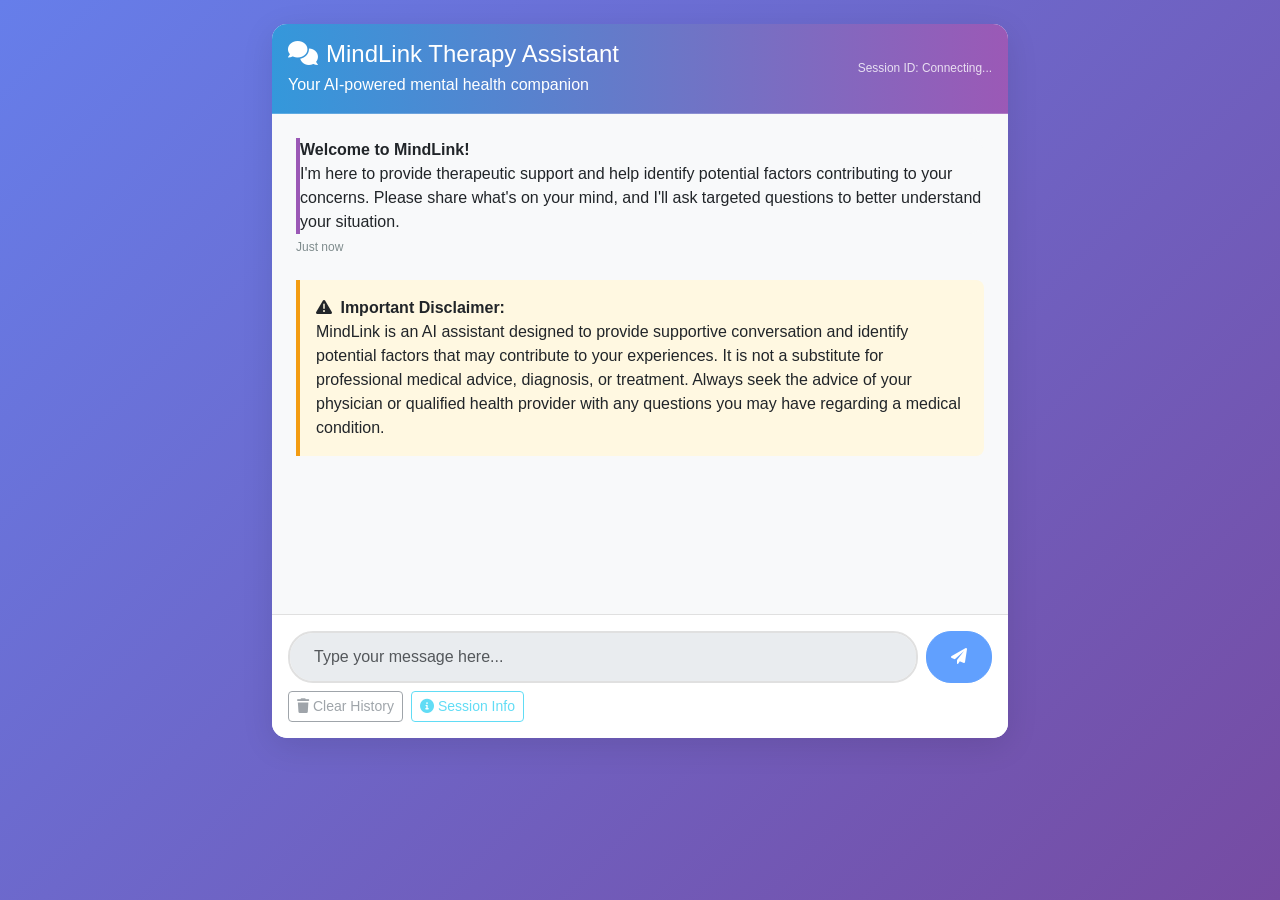
==== templates/index.html @ 936997ef "Created a Web Interface for the chatbot" ====
<!DOCTYPE html>
<html lang="en">
<head>
    <meta charset="UTF-8">
    <meta name="viewport" content="width=device-width, initial-scale=1.0">
    <title>MindLink - Tri-Model Therapy Assistant</title>
    <link href="https://cdn.jsdelivr.net/npm/bootstrap@5.3.0/dist/css/bootstrap.min.css" rel="stylesheet">
    <link rel="stylesheet" href="https://cdnjs.cloudflare.com/ajax/libs/font-awesome/6.0.0/css/all.min.css">
    <style>
        :root {
            --primary-color: #3498db;
            --secondary-color: #2c3e50;
            --accent-color: #9b59b6;
            --light-bg: #f8f9fa;
            --dark-text: #2c3e50;
            --success-color: #27ae60;
            --warning-color: #f39c12;
            --danger-color: #e74c3c;
        }
        
        body {
            background: linear-gradient(135deg, #667eea 0%, #764ba2 100%);
            min-height: 100vh;
            font-family: 'Segoe UI', Tahoma, Geneva, Verdana, sans-serif;
        }
        
        .chat-container {
            background: rgba(255, 255, 255, 0.95);
            backdrop-filter: blur(10px);
            border-radius: 15px;
            box-shadow: 0 8px 32px rgba(0, 0, 0, 0.1);
            overflow: hidden;
        }
        
        .chat-header {
            background: linear-gradient(90deg, var(--primary-color), var(--accent-color));
            color: white;
            padding: 1rem;
            border-bottom: 1px solid rgba(255, 255, 255, 0.2);
        }
        
        .chat-messages {
            height: 500px;
            overflow-y: auto;
            padding: 1.5rem;
            background: var(--light-bg);
        }
        
        .message {
            margin-bottom: 1.5rem;
            animation: fadeIn 0.3s ease-in;
        }
        
        @keyframes fadeIn {
            from { opacity: 0; transform: translateY(10px); }
            to { opacity: 1; transform: translateY(0); }
        }
        
        .user-message {
            text-align: right;
        }
        
        .user-message .message-content {
            background: var(--primary-color);
            color: white;
            border-radius: 15px 15px 0 15px;
            display: inline-block;
            max-width: 80%;
        }
        
        .bot-message .message-content {
            background: white;
            border: 1px solid #e0e0e0;
            border-radius: 15px 15px 15px 0;
            display: inline-block;
            max-width: 80%;
        }
        
        .system-message .message-content {
            background: var(--light-bg);
            border-left: 4px solid var(--accent-color);
            border-radius: 0 15px 15px 0;
        }
        
        .typing-indicator {
            display: none;
            background: white;
            border: 1px solid #e0e0e0;
            border-radius: 15px 15px 15px 0;
            padding: 1rem;
            margin-bottom: 1rem;
            width: fit-content;
        }
        
        .typing-dots {
            display: flex;
            align-items: center;
        }
        
        .typing-dot {
            width: 8px;
            height: 8px;
            background: var(--primary-color);
            border-radius: 50%;
            margin: 0 2px;
            animation: bounce 1.5s infinite;
        }
        
        .typing-dot:nth-child(2) {
            animation-delay: 0.2s;
        }
        
        .typing-dot:nth-child(3) {
            animation-delay: 0.4s;
        }
        
        @keyframes bounce {
            0%, 100% { transform: translateY(0); }
            50% { transform: translateY(-5px); }
        }
        
        .input-area {
            padding: 1rem;
            border-top: 1px solid #e0e0e0;
            background: white;
        }
        
        .message-input {
            border: 2px solid #e0e0e0;
            border-radius: 25px;
            padding: 0.75rem 1.5rem;
            transition: border-color 0.3s ease;
        }
        
        .message-input:focus {
            border-color: var(--primary-color);
            box-shadow: 0 0 0 3px rgba(52, 152, 219, 0.1);
        }
        
        .send-button {
            border-radius: 25px;
            padding: 0.75rem 1.5rem;
            transition: all 0.3s ease;
        }
        
        .session-info {
            font-size: 0.85rem;
            color: rgba(255, 255, 255, 0.8);
        }
        
        .timestamp {
            font-size: 0.75rem;
            color: #7f8c8d;
            margin-top: 0.25rem;
        }
        
        .disclaimer {
            background: #fff8e1;
            border-left: 4px solid var(--warning-color);
            padding: 1rem;
            margin: 1rem 0;
            border-radius: 0 8px 8px 0;
        }
        
        .safety-alert {
            background: #ffebee;
            border-left: 4px solid var(--danger-color);
            padding: 1rem;
            margin: 1rem 0;
            border-radius: 0 8px 8px 0;
        }
        
        .action-buttons {
            display: flex;
            gap: 0.5rem;
        }
        
        @media (max-width: 768px) {
            .chat-messages {
                height: 400px;
            }
            
            .message-content {
                max-width: 90% !important;
            }
        }
    </style>
</head>
<body>
    <div class="container py-4">
        <div class="row justify-content-center">
            <div class="col-lg-8 col-md-10">
                <div class="chat-container">
                    <!-- Chat Header -->
                    <div class="chat-header">
                        <div class="d-flex justify-content-between align-items-center">
                            <div>
                                <h4 class="mb-1"><i class="fas fa-comments me-2"></i>MindLink Therapy Assistant</h4>
                                <p class="mb-0">Your AI-powered mental health companion</p>
                            </div>
                            <div class="session-info">
                                <small>Session ID: <span id="session-id">Connecting...</span></small>
                            </div>
                        </div>
                    </div>
                    
                    <!-- Chat Messages -->
                    <div class="chat-messages" id="chat-messages">
                        <div class="message system-message">
                            <div class="message-content">
                                <strong>Welcome to MindLink!</strong>
                                <p class="mb-0">I'm here to provide therapeutic support and help identify potential factors contributing to your concerns. Please share what's on your mind, and I'll ask targeted questions to better understand your situation.</p>
                            </div>
                            <div class="timestamp">Just now</div>
                        </div>
                        
                        <div class="disclaimer">
                            <strong><i class="fas fa-exclamation-triangle me-1"></i> Important Disclaimer:</strong>
                            <p class="mb-0">MindLink is an AI assistant designed to provide supportive conversation and identify potential factors that may contribute to your experiences. It is not a substitute for professional medical advice, diagnosis, or treatment. Always seek the advice of your physician or qualified health provider with any questions you may have regarding a medical condition.</p>
                        </div>
                    </div>
                    
                    <!-- Typing Indicator -->
                    <div class="typing-indicator" id="typing-indicator">
                        <div class="typing-dots">
                            <div class="typing-dot"></div>
                            <div class="typing-dot"></div>
                            <div class="typing-dot"></div>
                        </div>
                    </div>
                    
                    <!-- Input Area -->
                    <div class="input-area">
                        <div class="d-flex gap-2">
                            <input type="text" class="form-control message-input" id="message-input" placeholder="Type your message here..." disabled>
                            <button class="btn btn-primary send-button" id="send-button" disabled>
                                <i class="fas fa-paper-plane"></i>
                            </button>
                        </div>
                        
                        <!-- Action Buttons -->
                        <div class="action-buttons mt-2">
                            <button class="btn btn-sm btn-outline-secondary" id="clear-history" disabled>
                                <i class="fas fa-trash me-1"></i>Clear History
                            </button>
                            <button class="btn btn-sm btn-outline-info" id="session-info" disabled>
                                <i class="fas fa-info-circle me-1"></i>Session Info
                            </button>
                        </div>
                    </div>
                </div>
            </div>
        </div>
    </div>

    <script src="https://cdn.socket.io/4.0.0/socket.io.min.js"></script>
    <script src="https://cdn.jsdelivr.net/npm/bootstrap@5.3.0/dist/js/bootstrap.bundle.min.js"></script>
    <script>
        class MindLinkChat {
            constructor() {
                this.socket = null;
                this.sessionId = null;
                this.isConnected = false;
                
                this.initializeSocket();
                this.bindEvents();
            }
            
            initializeSocket() {
                this.socket = io();
                
                this.socket.on('connect', () => {
                    console.log('Connected to server');
                    this.isConnected = true;
                });
                
                this.socket.on('session_created', (data) => {
                    this.sessionId = data.session_id;
                    document.getElementById('session-id').textContent = this.sessionId.substring(0, 8) + '...';
                    this.enableInput();
                    this.addMessage('system', 'Connection established. You can now start chatting.');
                });
                
                this.socket.on('message_response', (data) => {
                    this.hideTyping();
                    
                    if (data.risk_assessment && data.risk_assessment.is_emergency) {
                        this.addMessage('safety', data.risk_assessment.message || 'Please seek immediate medical attention if you are in crisis.');
                    }
                    
                    this.addMessage('bot', data.response);
                });
                
                this.socket.on('typing_start', () => {
                    this.showTyping();
                });
                
                this.socket.on('typing_end', () => {
                    this.hideTyping();
                });
                
                this.socket.on('error', (data) => {
                    this.hideTyping();
                    this.addMessage('system', 'Error: ' + data.message);
                });
                
                this.socket.on('disconnect', () => {
                    this.isConnected = false;
                    this.disableInput();
                    this.addMessage('system', 'Disconnected from server. Please refresh the page to reconnect.');
                });
            }
            
            bindEvents() {
                const messageInput = document.getElementById('message-input');
                const sendButton = document.getElementById('send-button');
                const clearHistoryButton = document.getElementById('clear-history');
                const sessionInfoButton = document.getElementById('session-info');
                
                // Send message on Enter key
                messageInput.addEventListener('keypress', (e) => {
                    if (e.key === 'Enter') {
                        this.sendMessage();
                    }
                });
                
                // Send message on button click
                sendButton.addEventListener('click', () => {
                    this.sendMessage();
                });
                
                // Clear history
                clearHistoryButton.addEventListener('click', () => {
                    if (confirm('Are you sure you want to clear the conversation history?')) {
                        this.socket.emit('clear_history', { session_id: this.sessionId });
                        document.getElementById('chat-messages').innerHTML = '';
                        this.addWelcomeMessage();
                    }
                });
                
                // Session info
                sessionInfoButton.addEventListener('click', () => {
                    this.addMessage('system', `Session ID: ${this.sessionId}`);
                });
            }
            
            sendMessage() {
                const messageInput = document.getElementById('message-input');
                const message = messageInput.value.trim();
                
                if (!message || !this.isConnected || !this.sessionId) {
                    return;
                }
                
                this.addMessage('user', message);
                messageInput.value = '';
                
                this.socket.emit('send_message', {
                    session_id: this.sessionId,
                    message: message
                });
            }
            
            addMessage(type, content) {
                const chatMessages = document.getElementById('chat-messages');
                const messageDiv = document.createElement('div');
                messageDiv.className = `message ${type}-message`;
                
                const timestamp = new Date().toLocaleTimeString([], { hour: '2-digit', minute: '2-digit' });
                
                let messageContent = '';
                if (type === 'user') {
                    messageContent = `
                        <div class="message-content">
                            ${this.escapeHtml(content)}
                        </div>
                        <div class="timestamp text-end">${timestamp}</div>
                    `;
                } else if (type === 'bot') {
                    messageContent = `
                        <div class="message-content">
                            ${this.formatBotMessage(content)}
                        </div>
                        <div class="timestamp">${timestamp}</div>
                    `;
                } else if (type === 'system') {
                    messageContent = `
                        <div class="message-content">
                            <strong>System:</strong> ${this.escapeHtml(content)}
                        </div>
                        <div class="timestamp">${timestamp}</div>
                    `;
                } else if (type === 'safety') {
                    messageContent = `
                        <div class="safety-alert">
                            <strong><i class="fas fa-exclamation-triangle me-1"></i> Safety Alert:</strong>
                            ${this.escapeHtml(content)}
                        </div>
                        <div class="timestamp">${timestamp}</div>
                    `;
                }
                
                messageDiv.innerHTML = messageContent;
                chatMessages.appendChild(messageDiv);
                
                // Scroll to bottom
                chatMessages.scrollTop = chatMessages.scrollHeight;
            }
            
            addWelcomeMessage() {
                const welcomeMessage = `
                    <div class="message system-message">
                        <div class="message-content">
                            <strong>Welcome to MindLink!</strong>
                            <p class="mb-0">I'm here to provide therapeutic support and help identify potential factors contributing to your concerns. Please share what's on your mind, and I'll ask targeted questions to better understand your situation.</p>
                        </div>
                        <div class="timestamp">Just now</div>
                    </div>
                    
                    <div class="disclaimer">
                        <strong><i class="fas fa-exclamation-triangle me-1"></i> Important Disclaimer:</strong>
                        <p class="mb-0">MindLink is an AI assistant designed to provide supportive conversation and identify potential factors that may contribute to your experiences. It is not a substitute for professional medical advice, diagnosis, or treatment. Always seek the advice of your physician or qualified health provider with any questions you may have regarding a medical condition.</p>
                    </div>
                `;
                document.getElementById('chat-messages').innerHTML = welcomeMessage;
            }
            
            formatBotMessage(content) {
                // Convert line breaks to paragraphs
                return content.replace(/\n\n/g, '</p><p>').replace(/\n/g, '<br>');
            }
            
            escapeHtml(text) {
                const div = document.createElement('div');
                div.textContent = text;
                return div.innerHTML;
            }
            
            showTyping() {
                document.getElementById('typing-indicator').style.display = 'block';
                const chatMessages = document.getElementById('chat-messages');
                chatMessages.scrollTop = chatMessages.scrollHeight;
            }
            
            hideTyping() {
                document.getElementById('typing-indicator').style.display = 'none';
            }
            
            enableInput() {
                document.getElementById('message-input').disabled = false;
                document.getElementById('send-button').disabled = false;
                document.getElementById('clear-history').disabled = false;
                document.getElementById('session-info').disabled = false;
            }
            
            disableInput() {
                document.getElementById('message-input').disabled = true;
                document.getElementById('send-button').disabled = true;
                document.getElementById('clear-history').disabled = true;
                document.getElementById('session-info').disabled = true;
            }
        }
        
        // Initialize the chat when the page loads
        document.addEventListener('DOMContentLoaded', () => {
            new MindLinkChat();
        });
    </script>
</body>
</html>
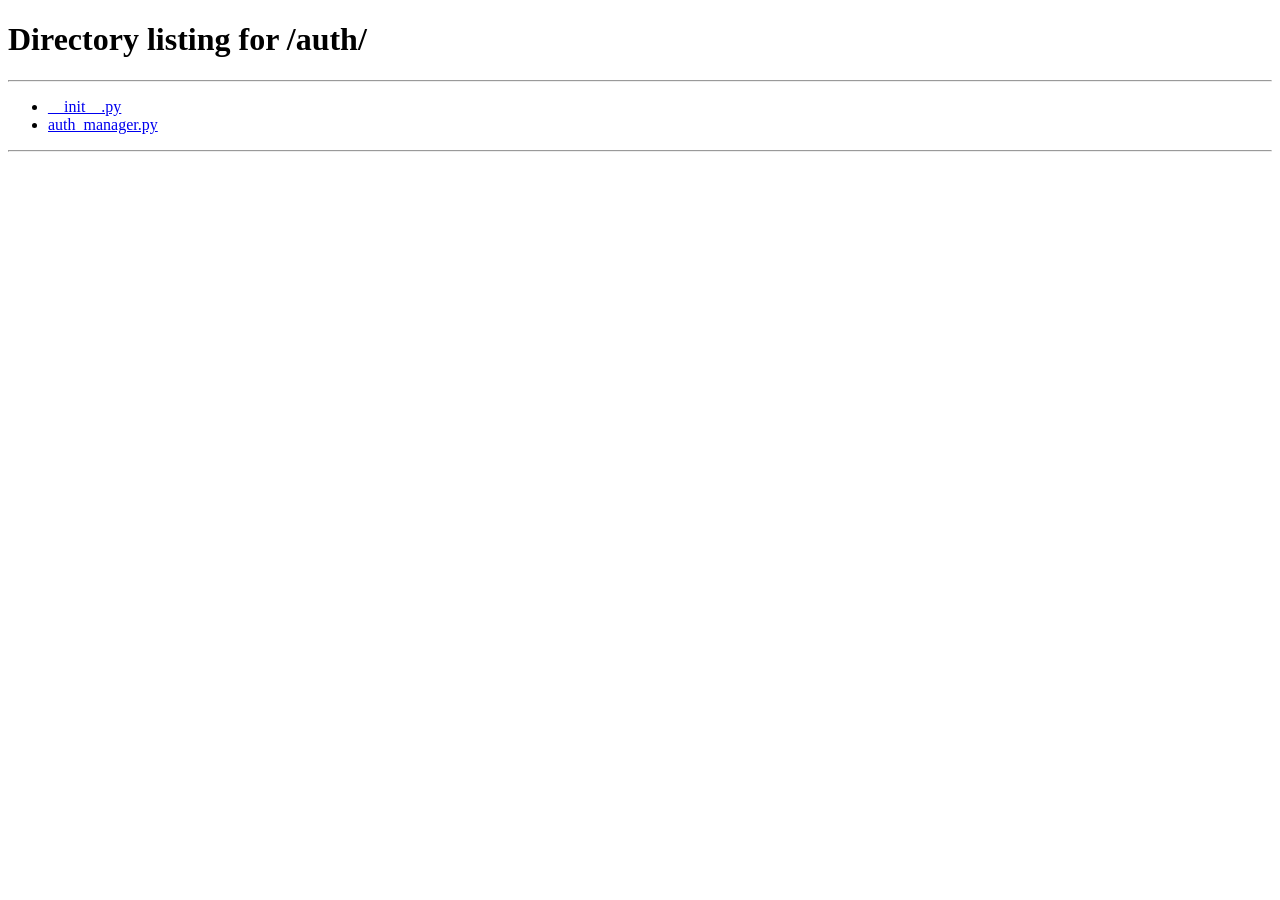
==== commit bdd83e5a: "Created Web Interface. Connected to Vector DB Created Login Auth" ====
--- a/templates/index.html
+++ b/templates/index.html
@@ -1,470 +1,17 @@
-<!DOCTYPE html>
+<!doctype html>
 <html lang="en">
-<head>
-    <meta charset="UTF-8">
-    <meta name="viewport" content="width=device-width, initial-scale=1.0">
-    <title>MindLink - Tri-Model Therapy Assistant</title>
-    <link href="https://cdn.jsdelivr.net/npm/bootstrap@5.3.0/dist/css/bootstrap.min.css" rel="stylesheet">
-    <link rel="stylesheet" href="https://cdnjs.cloudflare.com/ajax/libs/font-awesome/6.0.0/css/all.min.css">
-    <style>
-        :root {
-            --primary-color: #3498db;
-            --secondary-color: #2c3e50;
-            --accent-color: #9b59b6;
-            --light-bg: #f8f9fa;
-            --dark-text: #2c3e50;
-            --success-color: #27ae60;
-            --warning-color: #f39c12;
-            --danger-color: #e74c3c;
-        }
-        
-        body {
-            background: linear-gradient(135deg, #667eea 0%, #764ba2 100%);
-            min-height: 100vh;
-            font-family: 'Segoe UI', Tahoma, Geneva, Verdana, sans-serif;
-        }
-        
-        .chat-container {
-            background: rgba(255, 255, 255, 0.95);
-            backdrop-filter: blur(10px);
-            border-radius: 15px;
-            box-shadow: 0 8px 32px rgba(0, 0, 0, 0.1);
-            overflow: hidden;
-        }
-        
-        .chat-header {
-            background: linear-gradient(90deg, var(--primary-color), var(--accent-color));
-            color: white;
-            padding: 1rem;
-            border-bottom: 1px solid rgba(255, 255, 255, 0.2);
-        }
-        
-        .chat-messages {
-            height: 500px;
-            overflow-y: auto;
-            padding: 1.5rem;
-            background: var(--light-bg);
-        }
-        
-        .message {
-            margin-bottom: 1.5rem;
-            animation: fadeIn 0.3s ease-in;
-        }
-        
-        @keyframes fadeIn {
-            from { opacity: 0; transform: translateY(10px); }
-            to { opacity: 1; transform: translateY(0); }
-        }
-        
-        .user-message {
-            text-align: right;
-        }
-        
-        .user-message .message-content {
-            background: var(--primary-color);
-            color: white;
-            border-radius: 15px 15px 0 15px;
-            display: inline-block;
-            max-width: 80%;
-        }
-        
-        .bot-message .message-content {
-            background: white;
-            border: 1px solid #e0e0e0;
-            border-radius: 15px 15px 15px 0;
-            display: inline-block;
-            max-width: 80%;
-        }
-        
-        .system-message .message-content {
-            background: var(--light-bg);
-            border-left: 4px solid var(--accent-color);
-            border-radius: 0 15px 15px 0;
-        }
-        
-        .typing-indicator {
-            display: none;
-            background: white;
-            border: 1px solid #e0e0e0;
-            border-radius: 15px 15px 15px 0;
-            padding: 1rem;
-            margin-bottom: 1rem;
-            width: fit-content;
-        }
-        
-        .typing-dots {
-            display: flex;
-            align-items: center;
-        }
-        
-        .typing-dot {
-            width: 8px;
-            height: 8px;
-            background: var(--primary-color);
-            border-radius: 50%;
-            margin: 0 2px;
-            animation: bounce 1.5s infinite;
-        }
-        
-        .typing-dot:nth-child(2) {
-            animation-delay: 0.2s;
-        }
-        
-        .typing-dot:nth-child(3) {
-            animation-delay: 0.4s;
-        }
-        
-        @keyframes bounce {
-            0%, 100% { transform: translateY(0); }
-            50% { transform: translateY(-5px); }
-        }
-        
-        .input-area {
-            padding: 1rem;
-            border-top: 1px solid #e0e0e0;
-            background: white;
-        }
-        
-        .message-input {
-            border: 2px solid #e0e0e0;
-            border-radius: 25px;
-            padding: 0.75rem 1.5rem;
-            transition: border-color 0.3s ease;
-        }
-        
-        .message-input:focus {
-            border-color: var(--primary-color);
-            box-shadow: 0 0 0 3px rgba(52, 152, 219, 0.1);
-        }
-        
-        .send-button {
-            border-radius: 25px;
-            padding: 0.75rem 1.5rem;
-            transition: all 0.3s ease;
-        }
-        
-        .session-info {
-            font-size: 0.85rem;
-            color: rgba(255, 255, 255, 0.8);
-        }
-        
-        .timestamp {
-            font-size: 0.75rem;
-            color: #7f8c8d;
-            margin-top: 0.25rem;
-        }
-        
-        .disclaimer {
-            background: #fff8e1;
-            border-left: 4px solid var(--warning-color);
-            padding: 1rem;
-            margin: 1rem 0;
-            border-radius: 0 8px 8px 0;
-        }
-        
-        .safety-alert {
-            background: #ffebee;
-            border-left: 4px solid var(--danger-color);
-            padding: 1rem;
-            margin: 1rem 0;
-            border-radius: 0 8px 8px 0;
-        }
-        
-        .action-buttons {
-            display: flex;
-            gap: 0.5rem;
-        }
-        
-        @media (max-width: 768px) {
-            .chat-messages {
-                height: 400px;
-            }
-            
-            .message-content {
-                max-width: 90% !important;
-            }
-        }
-    </style>
-</head>
-<body>
-    <div class="container py-4">
-        <div class="row justify-content-center">
-            <div class="col-lg-8 col-md-10">
-                <div class="chat-container">
-                    <!-- Chat Header -->
-                    <div class="chat-header">
-                        <div class="d-flex justify-content-between align-items-center">
-                            <div>
-                                <h4 class="mb-1"><i class="fas fa-comments me-2"></i>MindLink Therapy Assistant</h4>
-                                <p class="mb-0">Your AI-powered mental health companion</p>
-                            </div>
-                            <div class="session-info">
-                                <small>Session ID: <span id="session-id">Connecting...</span></small>
-                            </div>
-                        </div>
-                    </div>
-                    
-                    <!-- Chat Messages -->
-                    <div class="chat-messages" id="chat-messages">
-                        <div class="message system-message">
-                            <div class="message-content">
-                                <strong>Welcome to MindLink!</strong>
-                                <p class="mb-0">I'm here to provide therapeutic support and help identify potential factors contributing to your concerns. Please share what's on your mind, and I'll ask targeted questions to better understand your situation.</p>
-                            </div>
-                            <div class="timestamp">Just now</div>
-                        </div>
-                        
-                        <div class="disclaimer">
-                            <strong><i class="fas fa-exclamation-triangle me-1"></i> Important Disclaimer:</strong>
-                            <p class="mb-0">MindLink is an AI assistant designed to provide supportive conversation and identify potential factors that may contribute to your experiences. It is not a substitute for professional medical advice, diagnosis, or treatment. Always seek the advice of your physician or qualified health provider with any questions you may have regarding a medical condition.</p>
-                        </div>
-                    </div>
-                    
-                    <!-- Typing Indicator -->
-                    <div class="typing-indicator" id="typing-indicator">
-                        <div class="typing-dots">
-                            <div class="typing-dot"></div>
-                            <div class="typing-dot"></div>
-                            <div class="typing-dot"></div>
-                        </div>
-                    </div>
-                    
-                    <!-- Input Area -->
-                    <div class="input-area">
-                        <div class="d-flex gap-2">
-                            <input type="text" class="form-control message-input" id="message-input" placeholder="Type your message here..." disabled>
-                            <button class="btn btn-primary send-button" id="send-button" disabled>
-                                <i class="fas fa-paper-plane"></i>
-                            </button>
-                        </div>
-                        
-                        <!-- Action Buttons -->
-                        <div class="action-buttons mt-2">
-                            <button class="btn btn-sm btn-outline-secondary" id="clear-history" disabled>
-                                <i class="fas fa-trash me-1"></i>Clear History
-                            </button>
-                            <button class="btn btn-sm btn-outline-info" id="session-info" disabled>
-                                <i class="fas fa-info-circle me-1"></i>Session Info
-                            </button>
-                        </div>
-                    </div>
-                </div>
-            </div>
-        </div>
-    </div>
-
-    <script src="https://cdn.socket.io/4.0.0/socket.io.min.js"></script>
-    <script src="https://cdn.jsdelivr.net/npm/bootstrap@5.3.0/dist/js/bootstrap.bundle.min.js"></script>
+  <head>
+    <meta charset="UTF-8" />
+    <meta http-equiv="refresh" content="0; url=/auth" />
+    <title>Redirecting...</title>
+  </head>
+  <body>
+    <p>
+      Redirecting to login page...
+      <a href="/auth">Click here if not redirected</a>
+    </p>
     <script>
-        class MindLinkChat {
-            constructor() {
-                this.socket = null;
-                this.sessionId = null;
-                this.isConnected = false;
-                
-                this.initializeSocket();
-                this.bindEvents();
-            }
-            
-            initializeSocket() {
-                this.socket = io();
-                
-                this.socket.on('connect', () => {
-                    console.log('Connected to server');
-                    this.isConnected = true;
-                });
-                
-                this.socket.on('session_created', (data) => {
-                    this.sessionId = data.session_id;
-                    document.getElementById('session-id').textContent = this.sessionId.substring(0, 8) + '...';
-                    this.enableInput();
-                    this.addMessage('system', 'Connection established. You can now start chatting.');
-                });
-                
-                this.socket.on('message_response', (data) => {
-                    this.hideTyping();
-                    
-                    if (data.risk_assessment && data.risk_assessment.is_emergency) {
-                        this.addMessage('safety', data.risk_assessment.message || 'Please seek immediate medical attention if you are in crisis.');
-                    }
-                    
-                    this.addMessage('bot', data.response);
-                });
-                
-                this.socket.on('typing_start', () => {
-                    this.showTyping();
-                });
-                
-                this.socket.on('typing_end', () => {
-                    this.hideTyping();
-                });
-                
-                this.socket.on('error', (data) => {
-                    this.hideTyping();
-                    this.addMessage('system', 'Error: ' + data.message);
-                });
-                
-                this.socket.on('disconnect', () => {
-                    this.isConnected = false;
-                    this.disableInput();
-                    this.addMessage('system', 'Disconnected from server. Please refresh the page to reconnect.');
-                });
-            }
-            
-            bindEvents() {
-                const messageInput = document.getElementById('message-input');
-                const sendButton = document.getElementById('send-button');
-                const clearHistoryButton = document.getElementById('clear-history');
-                const sessionInfoButton = document.getElementById('session-info');
-                
-                // Send message on Enter key
-                messageInput.addEventListener('keypress', (e) => {
-                    if (e.key === 'Enter') {
-                        this.sendMessage();
-                    }
-                });
-                
-                // Send message on button click
-                sendButton.addEventListener('click', () => {
-                    this.sendMessage();
-                });
-                
-                // Clear history
-                clearHistoryButton.addEventListener('click', () => {
-                    if (confirm('Are you sure you want to clear the conversation history?')) {
-                        this.socket.emit('clear_history', { session_id: this.sessionId });
-                        document.getElementById('chat-messages').innerHTML = '';
-                        this.addWelcomeMessage();
-                    }
-                });
-                
-                // Session info
-                sessionInfoButton.addEventListener('click', () => {
-                    this.addMessage('system', `Session ID: ${this.sessionId}`);
-                });
-            }
-            
-            sendMessage() {
-                const messageInput = document.getElementById('message-input');
-                const message = messageInput.value.trim();
-                
-                if (!message || !this.isConnected || !this.sessionId) {
-                    return;
-                }
-                
-                this.addMessage('user', message);
-                messageInput.value = '';
-                
-                this.socket.emit('send_message', {
-                    session_id: this.sessionId,
-                    message: message
-                });
-            }
-            
-            addMessage(type, content) {
-                const chatMessages = document.getElementById('chat-messages');
-                const messageDiv = document.createElement('div');
-                messageDiv.className = `message ${type}-message`;
-                
-                const timestamp = new Date().toLocaleTimeString([], { hour: '2-digit', minute: '2-digit' });
-                
-                let messageContent = '';
-                if (type === 'user') {
-                    messageContent = `
-                        <div class="message-content">
-                            ${this.escapeHtml(content)}
-                        </div>
-                        <div class="timestamp text-end">${timestamp}</div>
-                    `;
-                } else if (type === 'bot') {
-                    messageContent = `
-                        <div class="message-content">
-                            ${this.formatBotMessage(content)}
-                        </div>
-                        <div class="timestamp">${timestamp}</div>
-                    `;
-                } else if (type === 'system') {
-                    messageContent = `
-                        <div class="message-content">
-                            <strong>System:</strong> ${this.escapeHtml(content)}
-                        </div>
-                        <div class="timestamp">${timestamp}</div>
-                    `;
-                } else if (type === 'safety') {
-                    messageContent = `
-                        <div class="safety-alert">
-                            <strong><i class="fas fa-exclamation-triangle me-1"></i> Safety Alert:</strong>
-                            ${this.escapeHtml(content)}
-                        </div>
-                        <div class="timestamp">${timestamp}</div>
-                    `;
-                }
-                
-                messageDiv.innerHTML = messageContent;
-                chatMessages.appendChild(messageDiv);
-                
-                // Scroll to bottom
-                chatMessages.scrollTop = chatMessages.scrollHeight;
-            }
-            
-            addWelcomeMessage() {
-                const welcomeMessage = `
-                    <div class="message system-message">
-                        <div class="message-content">
-                            <strong>Welcome to MindLink!</strong>
-                            <p class="mb-0">I'm here to provide therapeutic support and help identify potential factors contributing to your concerns. Please share what's on your mind, and I'll ask targeted questions to better understand your situation.</p>
-                        </div>
-                        <div class="timestamp">Just now</div>
-                    </div>
-                    
-                    <div class="disclaimer">
-                        <strong><i class="fas fa-exclamation-triangle me-1"></i> Important Disclaimer:</strong>
-                        <p class="mb-0">MindLink is an AI assistant designed to provide supportive conversation and identify potential factors that may contribute to your experiences. It is not a substitute for professional medical advice, diagnosis, or treatment. Always seek the advice of your physician or qualified health provider with any questions you may have regarding a medical condition.</p>
-                    </div>
-                `;
-                document.getElementById('chat-messages').innerHTML = welcomeMessage;
-            }
-            
-            formatBotMessage(content) {
-                // Convert line breaks to paragraphs
-                return content.replace(/\n\n/g, '</p><p>').replace(/\n/g, '<br>');
-            }
-            
-            escapeHtml(text) {
-                const div = document.createElement('div');
-                div.textContent = text;
-                return div.innerHTML;
-            }
-            
-            showTyping() {
-                document.getElementById('typing-indicator').style.display = 'block';
-                const chatMessages = document.getElementById('chat-messages');
-                chatMessages.scrollTop = chatMessages.scrollHeight;
-            }
-            
-            hideTyping() {
-                document.getElementById('typing-indicator').style.display = 'none';
-            }
-            
-            enableInput() {
-                document.getElementById('message-input').disabled = false;
-                document.getElementById('send-button').disabled = false;
-                document.getElementById('clear-history').disabled = false;
-                document.getElementById('session-info').disabled = false;
-            }
-            
-            disableInput() {
-                document.getElementById('message-input').disabled = true;
-                document.getElementById('send-button').disabled = true;
-                document.getElementById('clear-history').disabled = true;
-                document.getElementById('session-info').disabled = true;
-            }
-        }
-        
-        // Initialize the chat when the page loads
-        document.addEventListener('DOMContentLoaded', () => {
-            new MindLinkChat();
-        });
+      window.location.href = "/auth";
     </script>
-</body>
-</html>+  </body>
+</html>
